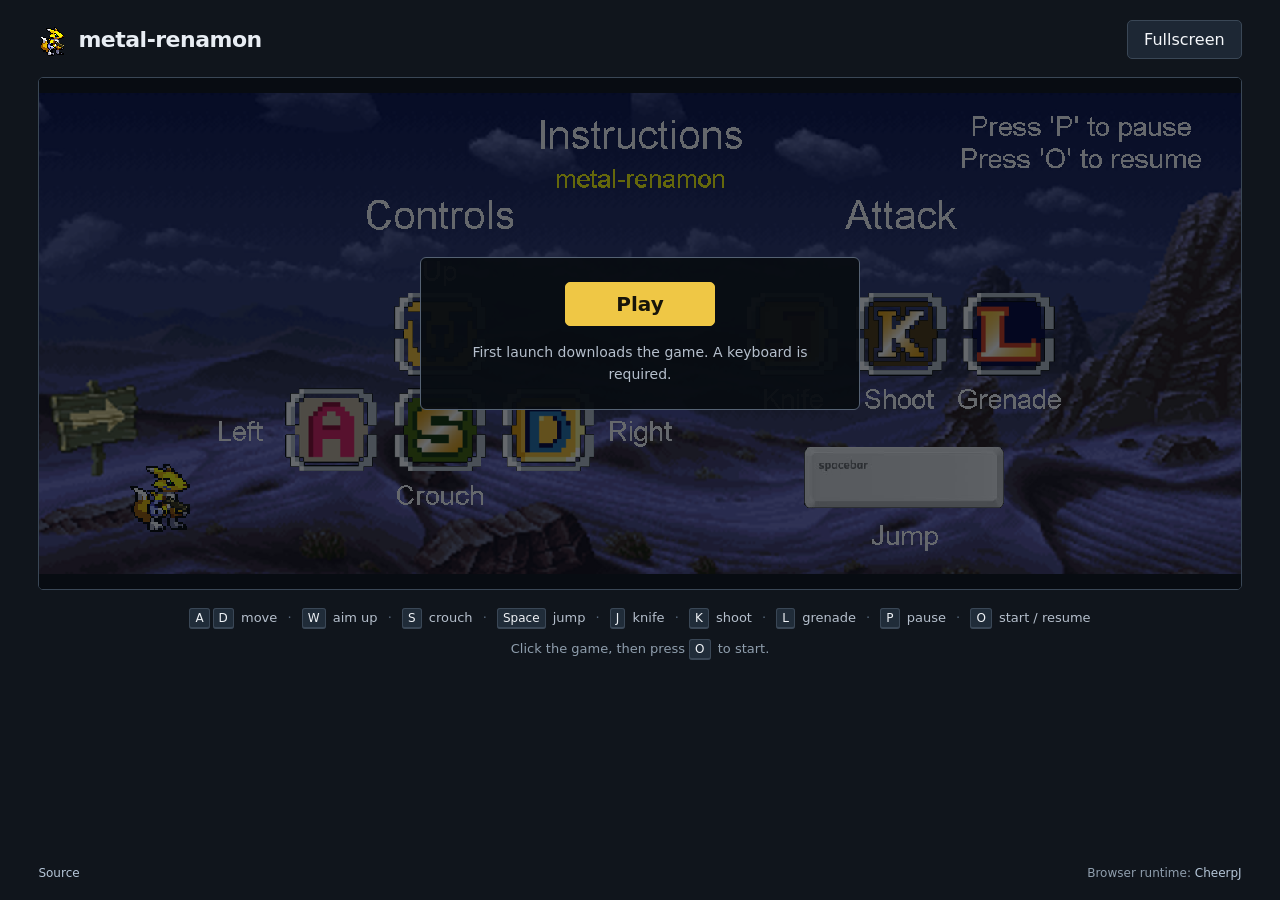
==== index.html @ 3de6c29b "Add browser play with original Java gameplay" ====
<!doctype html>
<html lang="en">
<head>
  <meta charset="utf-8">
  <meta name="viewport" content="width=device-width, initial-scale=1">
  <title>metal-renamon — Play</title>
  <meta name="description" content="Play metal-renamon in your browser. Renamon joins the original Metal Slug Java game with its weapons and gameplay preserved.">
  <link rel="icon" href="Metal_Slug/PlayerStanding/0.png" type="image/png">
  <link rel="stylesheet" href="web/player.css">
</head>
<body>
  <header>
    <h1><img src="Metal_Slug/PlayerStanding/0.png" alt="">metal-renamon</h1>
    <button id="fullscreen" type="button">Fullscreen</button>
  </header>
  <main>
    <section id="stage" aria-label="metal-renamon game">
      <div id="display-shell"><iframe id="display" title="metal-renamon game" allow="autoplay"></iframe></div>
      <div id="start-screen">
        <img class="poster" src="web/start-screen.png" alt="metal-renamon game controls">
        <div class="start-panel">
          <button id="play" type="button">Play</button>
          <p id="status" role="status" aria-live="polite">First launch downloads the game. A keyboard is required.</p>
        </div>
      </div>
      <button id="exit-fullscreen" type="button">Exit fullscreen</button>
    </section>
    <p class="controls"><kbd>A</kbd><kbd>D</kbd> move <span>·</span> <kbd>W</kbd> aim up <span>·</span> <kbd>S</kbd> crouch <span>·</span> <kbd>Space</kbd> jump <span>·</span> <kbd>J</kbd> knife <span>·</span> <kbd>K</kbd> shoot <span>·</span> <kbd>L</kbd> grenade <span>·</span> <kbd>P</kbd> pause <span>·</span> <kbd>O</kbd> start / resume</p>
    <p id="hint">Click the game, then press <kbd>O</kbd> to start.</p>
  </main>
  <footer>
    <a href="https://github.com/agammann/metal-renamon">Source</a>
    <span>Browser runtime: <a href="https://cheerpj.com/">CheerpJ</a></span>
  </footer>
  <script src="web/player.js"></script>
</body>
</html>
---- web/player.css ----
:root{color-scheme:dark;font-family:system-ui,-apple-system,BlinkMacSystemFont,"Segoe UI",sans-serif;background:#10151c;color:#e8edf3}
*{box-sizing:border-box}
body{margin:0;min-height:100vh;padding:20px clamp(12px,3vw,40px);display:flex;flex-direction:column;gap:18px}
header,main,footer{width:min(1500px,100%);margin-inline:auto}
header{display:flex;align-items:center;justify-content:space-between;gap:20px}
h1{font-size:22px;margin:0;display:flex;align-items:center;gap:12px;letter-spacing:-.5px}
h1 img{width:28px;height:32px;object-fit:contain;image-rendering:pixelated}
button{font:inherit;cursor:pointer;border:1px solid #3a4756;border-radius:5px;background:#1d2734;color:#f5f7fa;padding:9px 16px}
button:hover{background:#2a3849}button:focus-visible,a:focus-visible{outline:3px solid #efc745;outline-offset:4px}
#stage{position:relative;overflow:hidden;background:#080c12;border:1px solid #3a4756;aspect-ratio:1500/640;border-radius:5px}
#display-shell{position:absolute;inset:0;overflow:hidden}
#display{position:absolute;width:1500px;height:640px;transform-origin:top left;border:0}
#start-screen{position:absolute;inset:0;display:flex;align-items:center;justify-content:center;background:#080c12}
#start-screen[hidden]{display:none}
.poster{position:absolute;inset:0;width:100%;height:100%;object-fit:contain;opacity:.38;image-rendering:pixelated}
.start-panel{position:relative;max-width:440px;margin:16px;text-align:center;background:rgba(8,12,18,.94);border:1px solid #556273;border-radius:6px;padding:24px}
#play{background:#efc745;color:#17140a;border-color:#efc745;font-weight:700;min-width:150px;font-size:20px}
#play:hover{background:#ffe080}#play:disabled{cursor:wait;opacity:.75}
#status{font-size:14px;color:#b5bfcc;line-height:1.55;margin:16px 0 0}
.controls{text-align:center;font-size:13px;line-height:2.2;color:#b5bfcc;margin:14px 0 0}
.controls span{color:#596a7e;padding:0 6px}
kbd{font-family:inherit;color:#eff2f6;background:#202c39;border:1px solid #3a4756;border-bottom-width:2px;border-radius:3px;padding:2px 5px;margin-right:3px;font-size:12px;white-space:nowrap}
#hint{text-align:center;color:#8f9ead;font-size:13px;margin:8px 0 0}
footer{display:flex;justify-content:space-between;gap:15px;font-size:12px;color:#8f9ead;margin-top:auto}
a{color:#b5c6d8;text-decoration:none}a:hover{text-decoration:underline}
#stage:fullscreen{width:100%;height:100%;border:0;aspect-ratio:auto;background:#080c12}
#exit-fullscreen{display:none;position:absolute;top:12px;right:12px;z-index:2}
#stage:fullscreen #exit-fullscreen{display:block}
@media(max-width:600px){body{padding:12px;gap:12px}h1{font-size:18px}header button{font-size:12px;padding:7px 10px}.start-panel{padding:14px}#play{font-size:16px}#status{font-size:12px;margin-top:10px}.controls{font-size:12px}.controls span{padding:0 3px}footer{font-size:11px}#hint{line-height:1.6}}
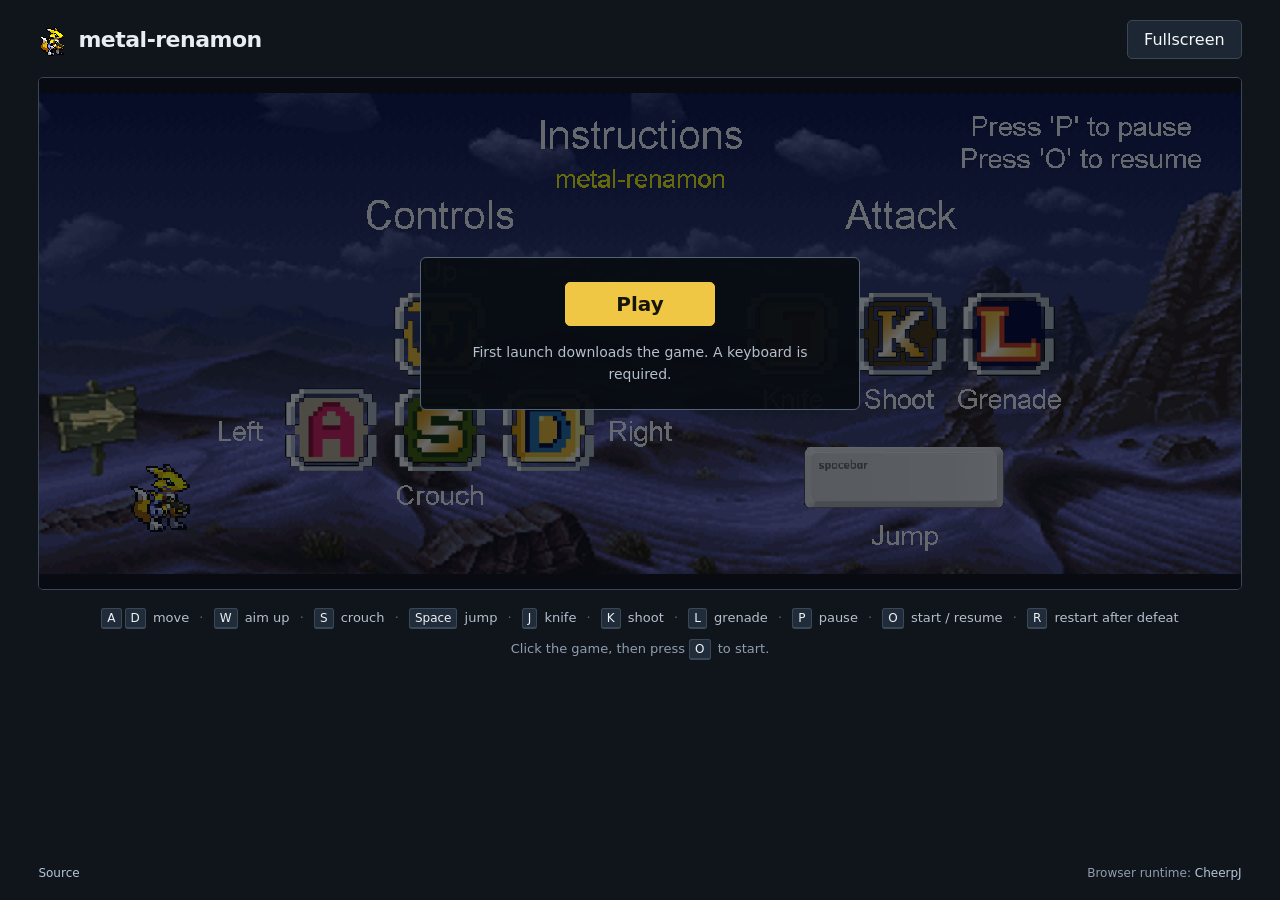
==== commit a9d1f99c: "Fix browser frame pacing, movement and player damage" ====
--- a/index.html
+++ b/index.html
@@ -4,7 +4,7 @@
   <meta charset="utf-8">
   <meta name="viewport" content="width=device-width, initial-scale=1">
   <title>metal-renamon — Play</title>
-  <meta name="description" content="Play metal-renamon in your browser. Renamon joins the original Metal Slug Java game with its weapons and gameplay preserved.">
+  <meta name="description" content="Play metal-renamon in your browser. A Renamon reskin of the original Metal Slug Java game with its weapons and assets retained.">
   <link rel="icon" href="Metal_Slug/PlayerStanding/0.png" type="image/png">
   <link rel="stylesheet" href="web/player.css">
 </head>
@@ -25,7 +25,7 @@
       </div>
       <button id="exit-fullscreen" type="button">Exit fullscreen</button>
     </section>
-    <p class="controls"><kbd>A</kbd><kbd>D</kbd> move <span>·</span> <kbd>W</kbd> aim up <span>·</span> <kbd>S</kbd> crouch <span>·</span> <kbd>Space</kbd> jump <span>·</span> <kbd>J</kbd> knife <span>·</span> <kbd>K</kbd> shoot <span>·</span> <kbd>L</kbd> grenade <span>·</span> <kbd>P</kbd> pause <span>·</span> <kbd>O</kbd> start / resume</p>
+    <p class="controls"><kbd>A</kbd><kbd>D</kbd> move <span>·</span> <kbd>W</kbd> aim up <span>·</span> <kbd>S</kbd> crouch <span>·</span> <kbd>Space</kbd> jump <span>·</span> <kbd>J</kbd> knife <span>·</span> <kbd>K</kbd> shoot <span>·</span> <kbd>L</kbd> grenade <span>·</span> <kbd>P</kbd> pause <span>·</span> <kbd>O</kbd> start / resume <span>·</span> <kbd>R</kbd> restart after defeat</p>
     <p id="hint">Click the game, then press <kbd>O</kbd> to start.</p>
   </main>
   <footer>
